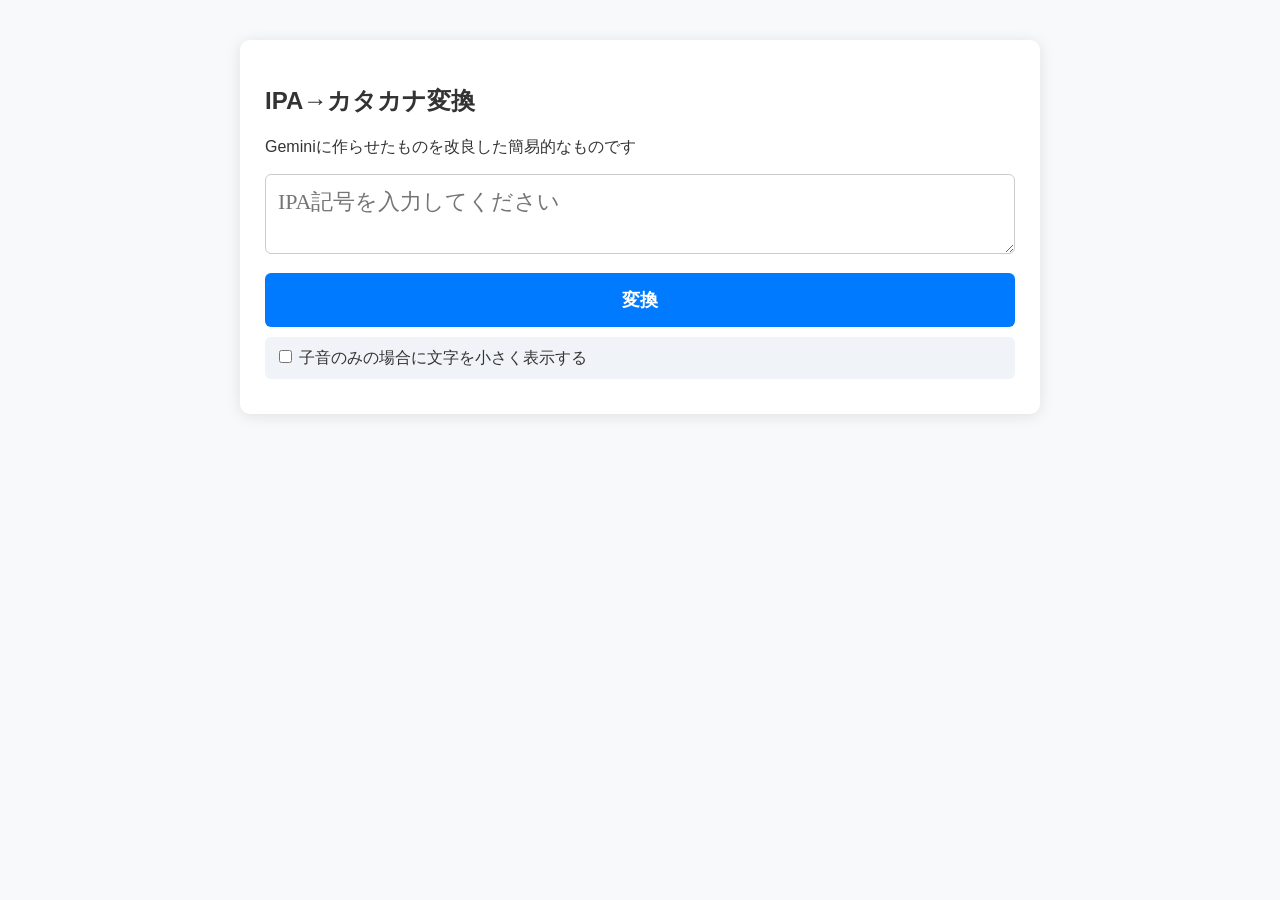
==== IPA_kana_converter.html @ 41082aba "Fix indentation in IPA_kana_converter.html" ====
<!DOCTYPE html>
<html lang="ja">
<head>
    <meta charset="UTF-8">
    <meta name="viewport" content="width=device-width, initial-scale=1.0">
    <title>IPA→カタカナ変換</title>
    <style>

        /* 1. 全体設定にIPA向けのフォントファミリーを追加 */
        body { 
            font-family: "Helvetica Neue", Arial, "Hiragino Kaku Gothic ProN", "Hiragino Sans", Meiryo, sans-serif; 
            max-width: 800px; 
            margin: 20px auto; 
            padding: 20px; 
            background-color: #f8f9fa; 
            color: #333; 
        }
        
        /* 2. IPA入力欄のフォントを最適化 */
        textarea#ipaInput { 
            width: 100%; 
            height: 80px; 
            font-size: 22px; 
            padding: 12px; 
            border: 1px solid #ccc; 
            border-radius: 6px; 
            box-sizing: border-box; 
            /* IPA表示に強いフォントを優先指定 */
            font-family: "Charis SIL", "Doulos SIL", "Gentium Plus", "Lucida Sans Unicode", "Segoe UI Symbol", "Arial Unicode MS", serif;
        }

        /* 3. 表の中のIPA記号部分 */
        .ipa-sym { 
            font-weight: bold; 
            color: #d63384; 
            font-size: 1.4rem; 
            /* こちらもIPA向けフォントを適用 */
            font-family: "Charis SIL", "Doulos SIL", "Gentium Plus", "Lucida Sans Unicode", "Segoe UI Symbol", "Arial Unicode MS", serif;
            background-color: #fff0f6;
            padding: 2px 6px;
            border-radius: 4px;
        }

        .container { background: white; padding: 25px; border-radius: 10px; box-shadow: 0 2px 15px rgba(0,0,0,0.1); }
        textarea { width: 100%; height: 80px; font-size: 20px; padding: 12px; border: 1px solid #ccc; border-radius: 6px; box-sizing: border-box; }
        button { margin-top: 15px; width: 100%; padding: 15px; font-size: 18px; background: #007bff; color: white; border: none; border-radius: 6px; cursor: pointer; font-weight: bold; }
        #resultArea { margin-top: 30px; }
        .kana-display { font-size: 2.5rem; font-weight: bold; color: #007bff; text-align: center; margin-bottom: 20px; border-bottom: 2px solid #eee; padding-bottom: 10px; }
        table { width: 100%; border-collapse: collapse; }
        th, td { border: 1px solid #ddd; padding: 12px; text-align: center; }
        th { background-color: #f2f2f2; }
        .ipa-input-org { background:#e9ecef; color:#007bff; }

        /* 追加：子音を小さく表示するためのスタイル */
        .small-char {
            font-size: 0.55em;
            color: #339fff;
            vertical-align: 0em;
            margin: 0 1px;
        }

        .option-area {
            margin: 10px 0;
            padding: 10px;
            background: #f0f4f8;
            border-radius: 6px;
        }
    </style>
</head>
<body>

<div class="container">
    <h2>IPA→カタカナ変換</h2>
    <p>Geminiに作らせたものを改良した簡易的なものです</p>
    <textarea id="ipaInput" placeholder="IPA記号を入力してください"></textarea>
    <button onclick="processIPA()">変換</button>

<div class="option-area">
    <input type="checkbox" id="smallConsonant" onchange="processIPA()">
    <label for="smallConsonant">子音のみの場合に文字を小さく表示する</label>
</div>

    <div id="resultArea" style="display:none;">
        <div class="kana-display" id="kanaOutput"></div>
        <table>
            <thead>
                <tr>
                    <th>記号</th>
                    <th>発音の解説</th>
                </tr>
            </thead>
            <tbody id="explanationBody"></tbody>
        </table>
    </div>
</div>


<script>
// 1. IPA → 日本語音素マッピングの拡充
const ipaToJpMap = {
    // 母音
    "i": "i", "y": "yu", "ɨ": "wi", "ʉ": "u", "ɯ": "u", "u": "u",
    "ɪ": "i", "ʏ": "u", "ʊ": "u",
    "e": "e", "ø": "u", "ɘ": "e", "ɵ": "o", "ɤ": "u", "o": "o",
    "ə": "a",  
    "ɛ": "e", "œ": "e", "ɜ": "a", "ɞ": "a", "ʌ": "a", "ɔ": "o",
    "æ": "ya", "ɐ": "a", 
    "a": "a", "ɶ": "a", "ä": "a", "ɑ": "a", "ɒ": "o", 

    // 子音
    "p": "p", "b": "b", "t": "t", "d": "d", "ʈ": "t", "ɖ": "d", "c": "ky", "ɟ": "gy", "k": "k", "ɡ": "g", "q": "k", "ɢ": "g", "ʡ": "h", "ʔ": "ッ",
    "m": "m", "ɱ": "m", "n": "n", "ŋ": "ŋ", "ɲ": "ny", "ɳ": "n", "ɴ": "ン", "ɰ̃": "ン",
    "ʙ̥": "p", "ʙ": "b", "r": "r", "ʀ": "r",
    "ⱱ" : "v", "ɾ": "r", "ɽ": "r",
    "ɸ": "f", "β": "v", "f": "f", "v": "v", "θ": "s", "ð": "z", "s": "s", "z": "z", "ʃ": "ʃ", "ʒ": "j", "ʂ": "ʃ", "ʐ": "j", "ç": "hy", "ʝ": "y", "x": "h", "ɣ": "g", "χ": "h", "ʁ": "g", "ħ": "h", "ʕ": "h", "h": "h", "ɦ": "h", 
    "ɬ": "ʃ", "ɮ": "j",
    "β̞": "w", "ʋ": "w", "ɹ": "r", "ɻ": "r", "j": "y", "ɰ": "w",
    "l": "r", "ɭ": "r", "ʎ": "j", "ʟ": "r",
    
    "w": "w", "ɥ": "yu", "ʍ": "w",
    "ʲ": "y", "ʷ": "w",
    
    "ɕ": "ʃ", "ʑ": "j",
    "t͡s": "ʦ", "d͡z": "ʣ", "t͡ʃ": "ʧ", "d͡ʒ": "j", "t͡ɕ": "ʧ", "d͡ʑ": "j", "t͡ɬ": "ʧ", "d͡ɮ": "j",
    
    "ʜ": "h", "ʢ": "h", "ɧ": "h", "ɺ": "r", "ɫ": "r",
    
    // 入破音
    "ɓ": "b", "ɗ": "d", "ʄ": "gy", "ɠ": "g", "ʛ": "g", "ᶑ": "d",
    "ɓ̥": "p", "ɗ̥": "t", "ʄ̊": "ky", "ɠ̊": "k", "ʛ̥": "k", "ᶑ̊": "t", 
    
    // 鼻母音（母音 + n/nn の形に変換）
    "ã": "an", "ẽ": "en", "ĩ": "in", "õ": "on", "ũ": "un",
    "ɛ̃": "en", "œ̃": "en", "ɔ̃": "on", "ɑ̃": "an",
    // 特殊
    "ː": "ー", "ʼ": "",
};

// --- 追加：表記ゆれ正規化マップ ---
const ipaNormalizeMap = {
    "ts": "t͡s", "t͜s": "t͡s", "ʦ": "t͡s", "ƾ": "t͡s",
    "dz": "d͡z", "d͜z": "d͡z", "ʣ": "d͡z",
    "tʃ": "t͡ʃ", "t͜ʃ": "t͡ʃ", "ʧ": "t͡ʃ",
    "dʒ": "d͡ʒ", "d͜ʒ": "d͡ʒ", "ʤ": "d͡ʒ",
    "tɕ": "t͡ɕ", "t͜ɕ": "t͡ɕ",
    "dʑ": "d͡ʑ", "d͜ʑ": "d͡ʑ",
    "tɬ": "t͡ɬ", "t͜ɬ": "t͡ɬ", "ƛ": "t͡ɬ",
    "dɮ": "d͡ɮ", "d͜ɮ": "d͡ɮ", "λ": "d͡ɮ",
    "g": "ɡ",
    "ƥ": "ɓ̥", "ƭ": "ɗ̥", "ƈ": "ʄ̊", "ƙ": "ɠ̊", "ʠ": "ʛ̥",
    ":": "ː",
};

// 2. 日本語音素 → カタカナ（拗音・外来語をさらに追加）
const jpToKana = {
    "a":"ア", "i":"イ", "u":"ウ", "e":"エ", "o":"オ",
    "ka":"カ", "ki":"キ", "ku":"ク", "ke":"ケ", "ko":"コ", "kー":"ッk",
    "ga":"ガ", "gi":"ギ", "gu":"グ", "ge":"ゲ", "go":"ゴ",
    "ŋa":"ガ", "ŋi":"ギ", "ŋu":"グ", "ŋe":"ゲ", "ŋo":"ゴ",
    "sa":"サ", "si":"スィ", "su":"ス", "se":"セ", "so":"ソ",
    "za":"ザ", "zi":"ズィ", "zu":"ズ", "ze":"ゼ", "zo":"ゾ",
    "ta":"タ", "ti":"ティ", "tu":"トゥ", "te":"テ", "to":"ト",
    "da":"ダ", "di":"ディ", "du":"ドゥ", "de":"デ", "do":"ド",
    "na":"ナ", "ni":"ニ", "nu":"ヌ", "ne":"ネ", "no":"ノ",
    "ha":"ハ", "hi":"ヒ", "hu":"フ", "he":"ヘ", "ho":"ホ",
    "ba":"バ", "bi":"ビ", "bu":"ブ", "be":"ベ", "bo":"ボ",
    "pa":"パ", "pi":"ピ", "pu":"プ", "pe":"ペ", "po":"ポ",
    "ma":"マ", "mi":"ミ", "mu":"ム", "me":"メ", "mo":"モ",
    "ya":"ヤ", "yi":"イィ", "yu":"ユ", "ye":"イェ", "yo":"ヨ",
    "ra":"ラ", "ri":"リ", "ru":"ル", "re":"レ", "ro":"ロ",
    "wa":"ワ", "wi":"ウィ", "wu":"ウゥ", "we":"ウェ", "wo":"ウォ",
    "ン":"ン", "ッ":"ッ", "ー":"ー",
    // 拗音（キャ行・ギャ行など）
    "kya":"キャ", "kyi":"キ", "kyu":"キュ", "kye":"キェ", "kyo":"キョ",
    "gya":"ギャ", "gyi":"ギ", "gyu":"ギュ", "gye":"ギェ", "gyo":"ギョ",
    "ŋya":"ギャ", "ŋyi":"ギ", "ŋyu":"ギュ", "ŋye":"ギェ", "ŋyo":"ギョ",
    "nya":"ニャ", "nyi":"ニ", "nyu":"ニュ", "nye":"ニェ", "nyo":"ニョ",
    "hya":"ヒャ", "hyi":"ヒ", "hyu":"ヒュ", "hye":"ヒェ", "hyo":"ヒョ",
    "mya":"ミャ", "myi":"ミ", "myu":"ミュ", "mye":"ミェ", "myo":"ミョ",
    "rya":"リャ", "ryi":"リ", "ryu":"リュ", "rye":"リェ", "ryo":"リョ",
    "pya":"ピャ", "pyi":"ピ", "pyu":"ピュ", "pye":"ピェ", "pyo":"ピョ",
    "bya":"ビャ", "byi":"ビ", "byu":"ビュ", "bye":"ビェ", "byo":"ビョ",
    // 英語・外来語用
    "ʃa":"シャ", "ʃi":"シ", "ʃu":"シュ", "ʃe":"シェ", "ʃo":"ショ",
    "ʧa":"チャ", "ʧi":"チ", "ʧu":"チュ", "ʧe":"チェ", "ʧo":"チョ",
    "ja":"ジャ", "ji":"ジ", "ju":"ジュ", "je":"ジェ", "jo":"ジョ",
    "fa":"ファ", "fi":"フィ", "fu":"フ", "fe":"フェ", "fo":"フォ",
    "va":"ヴァ", "vi":"ヴィ", "vu":"ヴ", "ve":"ヴェ", "vo":"ヴォ",
    "ʦa":"ツァ", "ʦi":"ツィ", "ʦu":"ツ", "ʦe":"ツェ", "ʦo":"ツォ",
    "ʣa":"ザ", "ʣi":"ズィ", "ʣu":"ズ", "ʣe":"ゼ", "ʣo":"ゾ",
    "tya":"テャ", "tyi":"ティ", "tyu":"テュ", "tye":"ティェ", "tyo":"テョ",
    "dya":"デャ", "dyi":"ディ", "dyu":"デュ", "dye":"ディェ", "dyo":"デョ",
    "kwa":"クァ", "kwi":"クィ", "kwu":"ク", "kwe":"クェ", "kwo":"クォ",
    "gwa":"グァ", "gwi":"グィ", "gwu":"グ", "gwe":"グェ", "gwo":"グォ",
    "sya":"スャ", "syi":"スィ", "syu":"スュ", "sye":"スィェ", "syo":"スョ",
    // 子音単独
    "k":"ク", "g":"グ", "s":"ス", "z":"ズ", "t":"ト", "d":"ド", 
    "n":"ン", "h":"フ", "f":"フ", "b":"ブ", "p":"プ", "m":"ム", 
    "y":"ィ", "r":"ル", "l":"ル", "v":"ヴ", "w":"ゥ", "th":"ス", "dh":"ズ",
    "ʃ":"シュ", "ʧ":"チュ", "j":"ジュ", "ʦ":"ツ", "ʣ":"ズ", "ny":"ン", "ŋ":"ン",
};
// 3. 解説データの拡充
const ipaDesc = {
// 母音
    "i": "日本語の「イ」に近い音",
    "y": "「ウ」の口で「イ」と発音する音",
    "ɨ": "「イ」と「ウ」の中間で、唇を丸めない音",
    "ʉ": "「イ」と「ウ」の中間で、唇を丸める音",
    "ɯ": "日本語の「ウ」に近いが、唇を丸めない音",
    "u": "日本語の「ウ」より唇を丸める音",

    "ɪ": "少し「エ」に近い、短い「イ」の音",
    "ʊ": "少し「オ」に近い、短い「ウ」の音",

    "e": "日本語の「エ」に近い音",
    "ø": "",
    "ɘ": "",
    "ɵ": "",
    "ɤ": "",
    "o": "日本語の「オ」に近い音",

    "ə": "曖昧な母音",

    "ɛ": "",
    "œ": "",
    "ɜ": "",
    "ɞ": "",
    "ʌ": "",
    "ɔ": "",


    "æ": "「ア」と「エ」の中間の音",
    "ɐ": "",

    "a": "日本語の「ア」に近い音",
    "ɶ": "",
    "ä": "日本語の「ア」に近い音",
    "ɑ": "",
    "ɒ": "",


// 子音（破裂音）
    "p": "日本語のパ行の子音",
    "b": "日本語のバ行の子音",
    "k": "日本語のカ行の子音",
    "ɡ": "日本語のガ行の子音",
    "t": "日本語のタ行の子音",
    "d": "日本語のダ行の子音",
    "ʔ": "",

    // 子音（鼻音）
    "m": "日本語のマ行の子音",
    "n": "日本語のナ行の子音",
    "ɲ": "日本語の「ニ」やニャ行の子音",
    "ŋ": "日本語のカ行やガ行の前の「ン」の音",
    "ɴ": "日本語の「ン」を単独で発音した際の音",
    "ɰ̃": "日本語の母音や半母音の前の「ン」の音",

    // 子音（ふるえ、はじき音）
    "ʙ": "唇を震わせて、バ行のように発音する子音",
    "ʙ̥": "唇を震わせて、パ行のように発音する子音",
    "r": "舌を震わせて発音する、巻き舌のR",
    "ɾ": "日本語のラ行の子音",

    // 子音（摩擦音）
    "ɸ": "日本語の「フ」やファ行の子音",
    "β": "",
    "f": "",
    "v": "",
    "θ": "舌を噛んで、サ行のように発音する子音",
    "ð": "舌を噛んで、ザ行のように発音する子音",
    "s": "日本語のサ行の子音",
    "z": "日本語のザ行の子音",
    "ʃ": "",
    "ʒ": "",
    "ɕ": "日本語の「シ」やシャ行の子音",
    "ʑ": "日本語の「ジ」やジャ行の子音",
    "ç": "日本語の「ヒ」やヒャ行の子音",
    "h": "日本語のハ行の子音",


    // 子音（接近音など）
    "β̞": "日本語のワ行の子音",
    "w": "日本語のワ行より唇を丸める子音",
    "l": "舌を歯茎に付けて、ラ行のように発音する子音",
    "ɹ": "",
    "j": "日本語のヤ行の子音",

    // 特殊・補助
    "ː": "直前の音を伸ばす",

    // 破擦音
    "d͡z": "",
    "t͡s": "日本語の「ツ」の子音",
    "t͡ʃ": "",
    "d͡ʒ": "",
    "t͡ɕ": "日本語の「チ」やチャ行の子音",
    "d͡ʑ": "",

    // 補助記号
    "ˈ": "第一アクセント。次に続く音節が最も強く読まれる",
    "ˌ": "第二アクセント。次に続く音節がやや強く読まれる",
    "̥": "無声化記号。有声音の下に付き、声帯を震わせないことを示す"};

// トークナイズ処理（IPA辞書のキーが長い順にマッチングさせる）
function tokenizeIPA(str) {
    let tokens = [];
    let i = 0;
    const sortedIpaKeys = Object.keys(ipaToJpMap).sort((a, b) => b.length - a.length);

    while (i < str.length) {
        let match = null;
        for (let key of sortedIpaKeys) {
            if (str.substr(i, key.length) === key) {
                match = key;
                break;
            }
        }
        if (match) {
            tokens.push(match);
            i += match.length;
        } else {
            // ここで空白や未定義文字が1文字ずつ入る
            tokens.push(str[i]);
            i++;
        }
    }
    return tokens;
}

function processIPA(isAuto = false) {
    const rawInput = document.getElementById('ipaInput').value;
    const resultArea = document.getElementById('resultArea');

    // チェックボックスからの自動更新(isAuto=true)かつ、入力が空または一度も変換していない場合は何もしない
    if (isAuto && (rawInput.trim() === "" || resultArea.style.display === "none")) {
        return;
    }

    let normalizedInput = rawInput;

    const sortedIpaKeys = Object.keys(ipaToJpMap).sort((a, b) => b.length - a.length);

    // --- STEP 0: 表記の正規化 ---
    const normKeys = Object.keys(ipaNormalizeMap).sort((a, b) => b.length - a.length);
    normKeys.forEach(key => {
        normalizedInput = normalizedInput.split(key).join(ipaNormalizeMap[key]);
    });

    // --- 追加：内部変換用の変数を分離 ---
    let processingInput = normalizedInput;

    // --- STEP 0.5: 子音 + ː を子音重ねに置換 (t͡sː -> t͡st͡s 等) ---
    const consonantsOnly = "pbtdʈɖcɟkɡqɢʡʔmɱnŋɲɳɴʙrʀⱱɾɽɸβfvθðszʃʒʂʐçʝxɣχʁħʕhɦɬɮʋɹɻjɰlɭʎʟwɥʍɕʑɓɗʄɠʛᶑt͡sd͡zt͡ʃd͡ʒt͡ɕd͡ʑt͡ɬd͡ɮ";

    for (const key of sortedIpaKeys) {
        // keyが子音リストに含まれている場合のみ、重ね処理を行う
        if (consonantsOnly.includes(key)) {
            const target = key + "ː";
            if (processingInput.includes(target)) {
                processingInput = processingInput.split(target).join(key + key);
            }
        }
    }

    // --- STEP 1: 中間音素へ変換（知らない文字をスキップしつつ改行は保持） ---
    let intermediate = "";
    let tempInput = processingInput; // 内部変換用を使用

    while (tempInput.length > 0) {
        let matched = false;

        // 改行はスキップせず保持
        if (tempInput.startsWith("\n")) {
            intermediate += "\n";
            tempInput = tempInput.slice(1);
            continue;
        }

        // 【追加】空白（半角・全角）を全角スペースとして保持
        if (tempInput.startsWith(" ") || tempInput.startsWith("　")) {
            intermediate += "　"; 
            tempInput = tempInput.slice(1);
            continue;
        }

        for (const key of sortedIpaKeys) {
            if (tempInput.startsWith(key)) {
                let val = ipaToJpMap[key];
                intermediate += val;
                tempInput = tempInput.slice(key.length);
                matched = true;
                break;
            }
        }
        
        if (!matched) {
            // 知らない文字は "" として扱う（スキップ）
            tempInput = tempInput.slice(1);
        }
    }

    // --- STEP 1.5: 子音が連続する場合、前の方を「ッ」に置換 ---
    // n, m以外の子音が次に続くなら、今の文字を「ッ」にする
    let fastIntermediate = "";
    const cons = "bcdfghjklpqrstvwxyzʦʣʧʃj";

    // 同一とみなすペアの正規表現置換（長いものから順に）
    // 例: tʦ → ʦʦ, tʧ → ʧʧ, dʣ → ʣ高度, zj → jj, sʃ → ʃʃ
    let normalized = intermediate
        .replace(/tʦ/g, "ʦʦ")
        .replace(/tʧ/g, "ʧʧ")
        .replace(/dʣ/g, "ʣʣ")
        .replace(/zj/g, "jj")
        .replace(/sʃ/g, "ʃʃ");

    for (let j = 0; j < intermediate.length; j++) {
        let curr = normalized[j];
        let next = normalized[j+1];
        if (next && curr === next && cons.includes(next) && cons.includes(curr) && curr !== "n" && curr !== "m" && curr !== "w" && curr !== "y") {
            fastIntermediate += "ッ";
        } else if (next && curr === next && cons.includes(next) && cons.includes(curr) && (curr === "w" || curr === "y")) {
            fastIntermediate += "";
        } else {
            fastIntermediate += curr;
        }
    }
    intermediate = fastIntermediate;

    // --- STEP 2: カタカナ変換 ---
    let finalKana = ""; 
    let i = 0;
    const vowels = "aiueo";
    let lastChar = ""; // 直前の文字を保持
    const isSmallConsonant = document.getElementById('smallConsonant').checked;
    const singleConsonants = ["k", "g", "s", "z", "t", "d", "n", "h", "f", "b", "p", "m", "y", "r", "l", "v", "w", "th", "dh", "ʃ", "ʧ", "j", "ʦ", "ʣ", "ny", "ŋ"];

    while (i < intermediate.length) {
        let curr = intermediate[i];
        let next = intermediate[i + 1];

        // 特殊記号の処理
        if (curr === " ") { finalKana += "　"; i++; continue; }
        if (curr === "ー") { finalKana += "ー"; i++; continue; }
        if (curr === "ッ") { finalKana += "ッ"; i++; continue; }

        // 1. 鼻音（mb/mp）の処理
        if (curr === "m" && (next === "m" || next === "b" || next === "p")) {
            finalKana += "ン";
            i++;
            continue; 
        }

        // 2. 最大4文字のマッチング（tsaなどの外来語、サス/アツァス判定の核）
        let match = null;
        let matchedLen = 0;
        let matchedKey = "";
        for (let len = 4; len >= 1; len--) {
            let chunk = intermediate.substr(i, len);
            if (jpToKana[chunk]) {
                match = jpToKana[chunk];
                matchedLen = len;
                matchedKey = chunk;
                break;
            }
        }

        if (match) {
            let res = match;

            // サイズ変更の判定
            if (isSmallConsonant && singleConsonants.includes(matchedKey)) {
                finalKana += `<span class="small-char">${match}</span>`;
            } else {
                finalKana += match;
            }
            i += matchedLen;
        } else {
            // --- フォールバック処理（マッチしなかった場合） ---
            if (jpToKana[curr]) {
                finalKana += jpToKana[curr];
                i++;
            } else {
                finalKana += curr;
                i++;
            }
        }
    }
    // 最後に innerHTML で出力（spanタグを有効にするため）
    document.getElementById('kanaOutput').innerHTML = finalKana;

    // --- STEP 3: 解説表示 (省略せず既存のロジックを使用してください) ---
    //document.getElementById('kanaOutput').innerText = finalKana;
    // ...以下、解説表示の処理...
    displayExplanation(normalizedInput, sortedIpaKeys); 
}

// --- 追加：サニタイズ用の関数 ---
function escapeHTML(str) {
    if (!str) return "";
    return str.replace(/[&<>"']/g, function(m) {
        return {
            '&': '&amp;',
            '<': '&lt;',
            '>': '&gt;',
            '"': '&quot;',
            "'": '&#39;'
        }[m];
    });
}

function displayExplanation(normalizedInput, sortedIpaKeys) {
    const resultArea = document.getElementById('explanationBody');
    resultArea.innerHTML = ""; 
    
    const lines = normalizedInput.split('\n');

    lines.forEach((line) => {
        if (line.trim() === "") return; 

        // 入力行をエスケープして表示
        let safeLine = escapeHTML(line);
        let tableRows = `<tr><th colspan="2" class="ipa-input-org">${safeLine}</th></tr>`;
        
        let tempStr = line;
        while (tempStr.length > 0) {
            let found = false;
            for (let key of sortedIpaKeys) {
                if (tempStr.startsWith(key)) {
                    if (!/\s/.test(key)) {
                        let desc = ipaDesc[key] || "解説なし";
                        // keyとdescをエスケープして結合
                        tableRows += `
                            <tr>
                                <td class="ipa-sym">${escapeHTML(key)}</td>
                                <td><div>${escapeHTML(desc)}</div></td>
                            </tr>`;
                    }
                    tempStr = tempStr.slice(key.length);
                    found = true;
                    break;
                }
            }
            if (!found) {
                let unknownChar = tempStr[0];
                if (!/\s/.test(unknownChar)) {
                    tableRows += `
                        <tr>
                            <td class="ipa-sym">${escapeHTML(unknownChar)}</td>
                            <td><div>未定義の記号</div></td>
                        </tr>`;
                }
                tempStr = tempStr.slice(1);
            }
        }
        resultArea.innerHTML += tableRows;
    });

    document.getElementById('resultArea').style.display = "block";
}
</script>
</body>
</html>
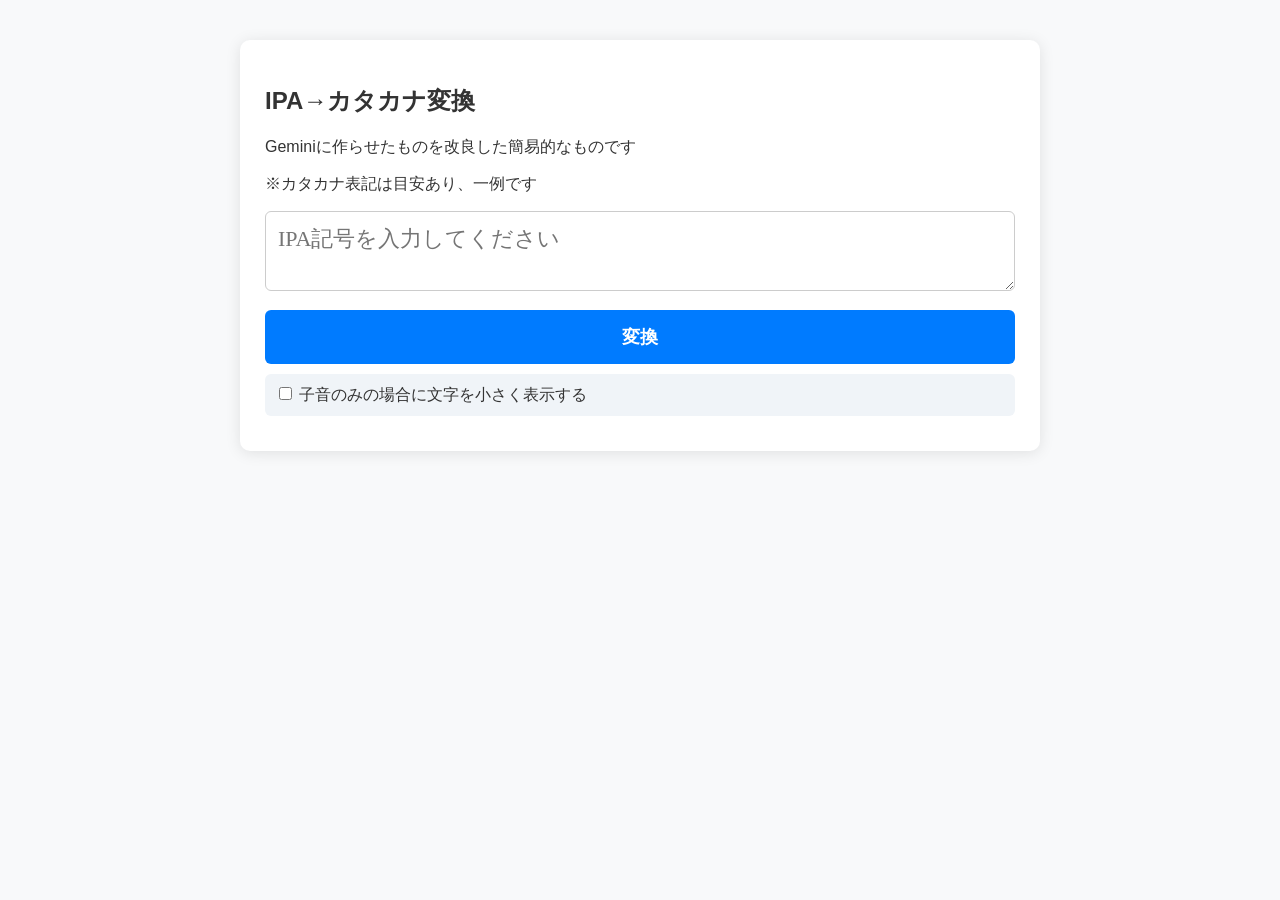
==== commit 42aad4cc: "Add note about Katakana representation being approximate" ====
--- a/IPA_kana_converter.html
+++ b/IPA_kana_converter.html
@@ -72,6 +72,7 @@
 <div class="container">
     <h2>IPA→カタカナ変換</h2>
     <p>Geminiに作らせたものを改良した簡易的なものです</p>
+    <p>※カタカナ表記は目安あり、一例です</p>
     <textarea id="ipaInput" placeholder="IPA記号を入力してください"></textarea>
     <button onclick="processIPA()">変換</button>
 
@@ -433,7 +434,7 @@
     const vowels = "aiueo";
     let lastChar = ""; // 直前の文字を保持
     const isSmallConsonant = document.getElementById('smallConsonant').checked;
-    const singleConsonants = ["k", "g", "s", "z", "t", "d", "n", "h", "f", "b", "p", "m", "y", "r", "l", "v", "w", "th", "dh", "ʃ", "ʧ", "j", "ʦ", "ʣ", "ny", "ŋ"];
+    const singleConsonants = ["k", "g", "s", "z", "t", "d", "h", "f", "b", "p", "m", "r", "l", "v", "ʃ", "ʧ", "j", "ʦ", "ʣ"];
 
     while (i < intermediate.length) {
         let curr = intermediate[i];
